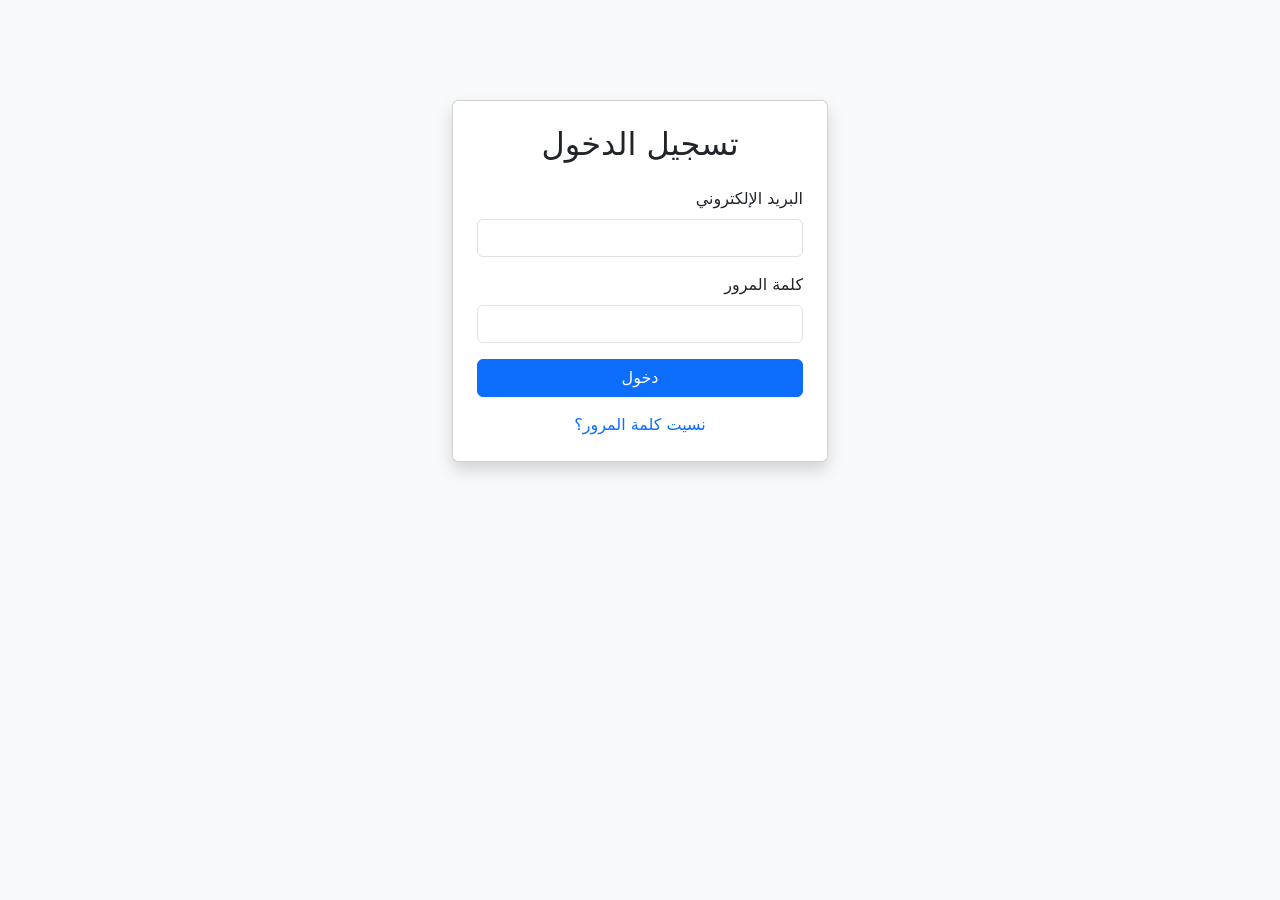
==== frontend/login.html @ d0ce9e86 "- fix File Structure - building frontend Desktop" ====
<!DOCTYPE html>
<html lang="ar" dir="rtl">
<head>
    <meta charset="UTF-8">
    <meta name="viewport" content="width=device-width, initial-scale=1.0">
    <title>تسجيل الدخول - متجري</title>
    <link href="https://cdn.jsdelivr.net/npm/bootstrap@5.3.0/dist/css/bootstrap.min.css" rel="stylesheet">
    <style>
        body { background-color: #f8f9fa; }
        .login-container { max-width: 400px; margin-top: 100px; }
    </style>
</head>
<body>

<div class="container login-container">
    <div class="card shadow p-4">
        <h2 class="text-center mb-4">تسجيل الدخول</h2>
        
        <form action="/login" method="POST">
            <div class="mb-3">
                <label for="email" class="form-label">البريد الإلكتروني</label>
                <input type="email" class="form-control" id="email" name="email" required>
            </div>
            
            <div class="mb-3">
                <label for="password" class="form-label">كلمة المرور</label>
                <input type="password" class="form-control" id="password" name="password" required>
            </div>
            
            <button type="submit" class="btn btn-primary w-100">دخول</button>
        </form>

        <div class="text-center mt-3">
            <a href="#" class="text-decoration-none">نسيت كلمة المرور؟</a>
        </div>
    </div>
</div>

</body>
</html>
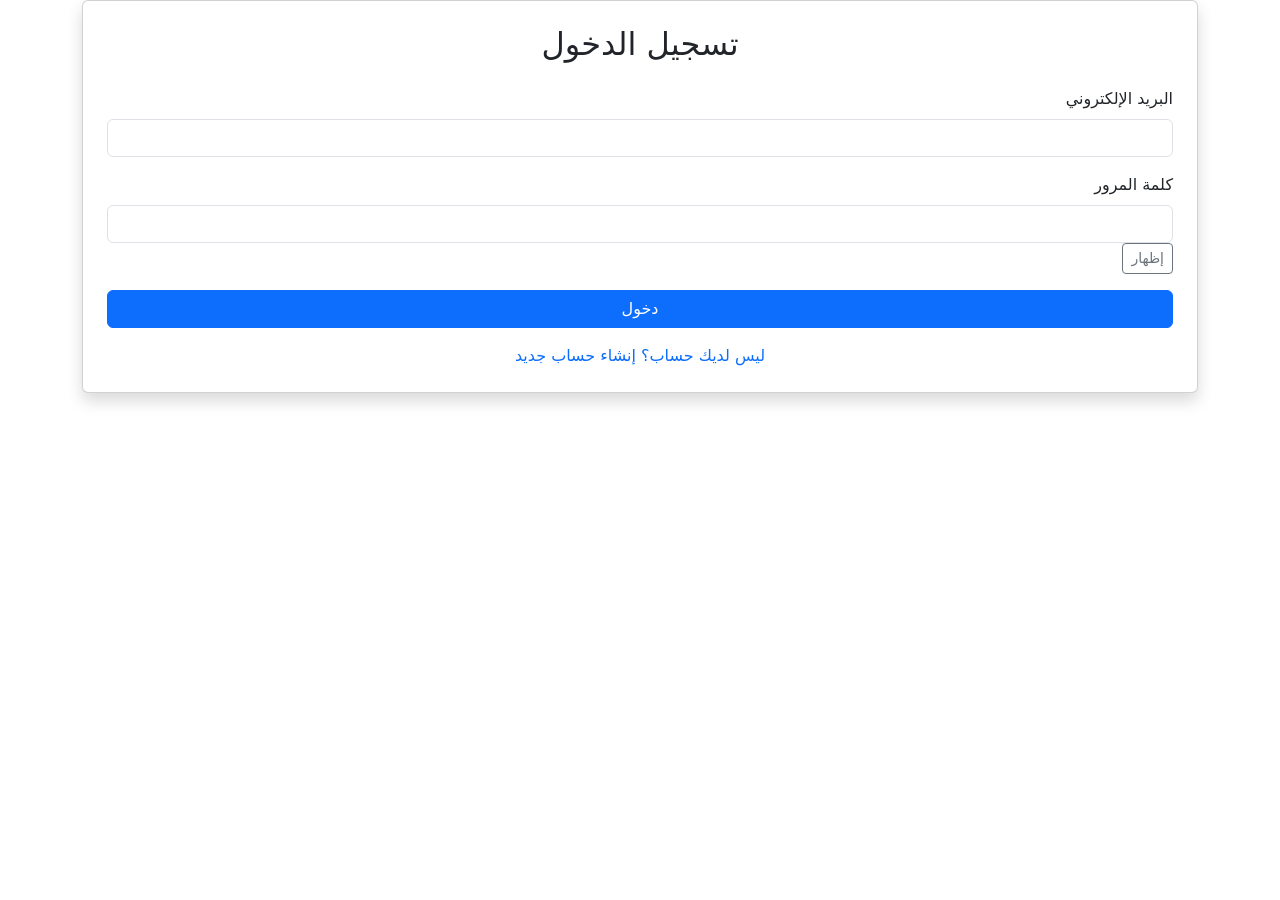
==== commit c43015ea: "Refactor code structure for improved readability and maintainability" ====
--- a/frontend/login.html
+++ b/frontend/login.html
@@ -5,36 +5,33 @@
     <meta name="viewport" content="width=device-width, initial-scale=1.0">
     <title>تسجيل الدخول - متجري</title>
     <link href="https://cdn.jsdelivr.net/npm/bootstrap@5.3.0/dist/css/bootstrap.min.css" rel="stylesheet">
-    <style>
-        body { background-color: #f8f9fa; }
-        .login-container { max-width: 400px; margin-top: 100px; }
-    </style>
+    <link rel="stylesheet" href="/static/css/style.css">
 </head>
 <body>
 
-<div class="container login-container">
-    <div class="card shadow p-4">
+<div class="container auth-page">
+    <div class="card shadow p-4 auth-card">
         <h2 class="text-center mb-4">تسجيل الدخول</h2>
-        
-        <form action="/login" method="POST">
+        <div id="login-alert" class="alert d-none" role="alert"></div>
+        <form id="login-form">
             <div class="mb-3">
                 <label for="email" class="form-label">البريد الإلكتروني</label>
-                <input type="email" class="form-control" id="email" name="email" required>
+                <input type="email" class="form-control" id="email" required>
             </div>
-            
-            <div class="mb-3">
+            <div class="mb-3 position-relative">
                 <label for="password" class="form-label">كلمة المرور</label>
-                <input type="password" class="form-control" id="password" name="password" required>
+                <input type="password" class="form-control" id="password" required>
+                <button type="button" class="btn btn-sm btn-outline-secondary password-toggle" data-target="password">إظهار</button>
             </div>
-            
             <button type="submit" class="btn btn-primary w-100">دخول</button>
         </form>
-
         <div class="text-center mt-3">
-            <a href="#" class="text-decoration-none">نسيت كلمة المرور؟</a>
+            <a href="/signup" class="text-decoration-none">ليس لديك حساب؟ إنشاء حساب جديد</a>
         </div>
     </div>
 </div>
 
+<script src="https://cdn.jsdelivr.net/npm/bootstrap@5.3.0/dist/js/bootstrap.bundle.min.js"></script>
+<script src="/static/js/main.js"></script>
 </body>
 </html>
